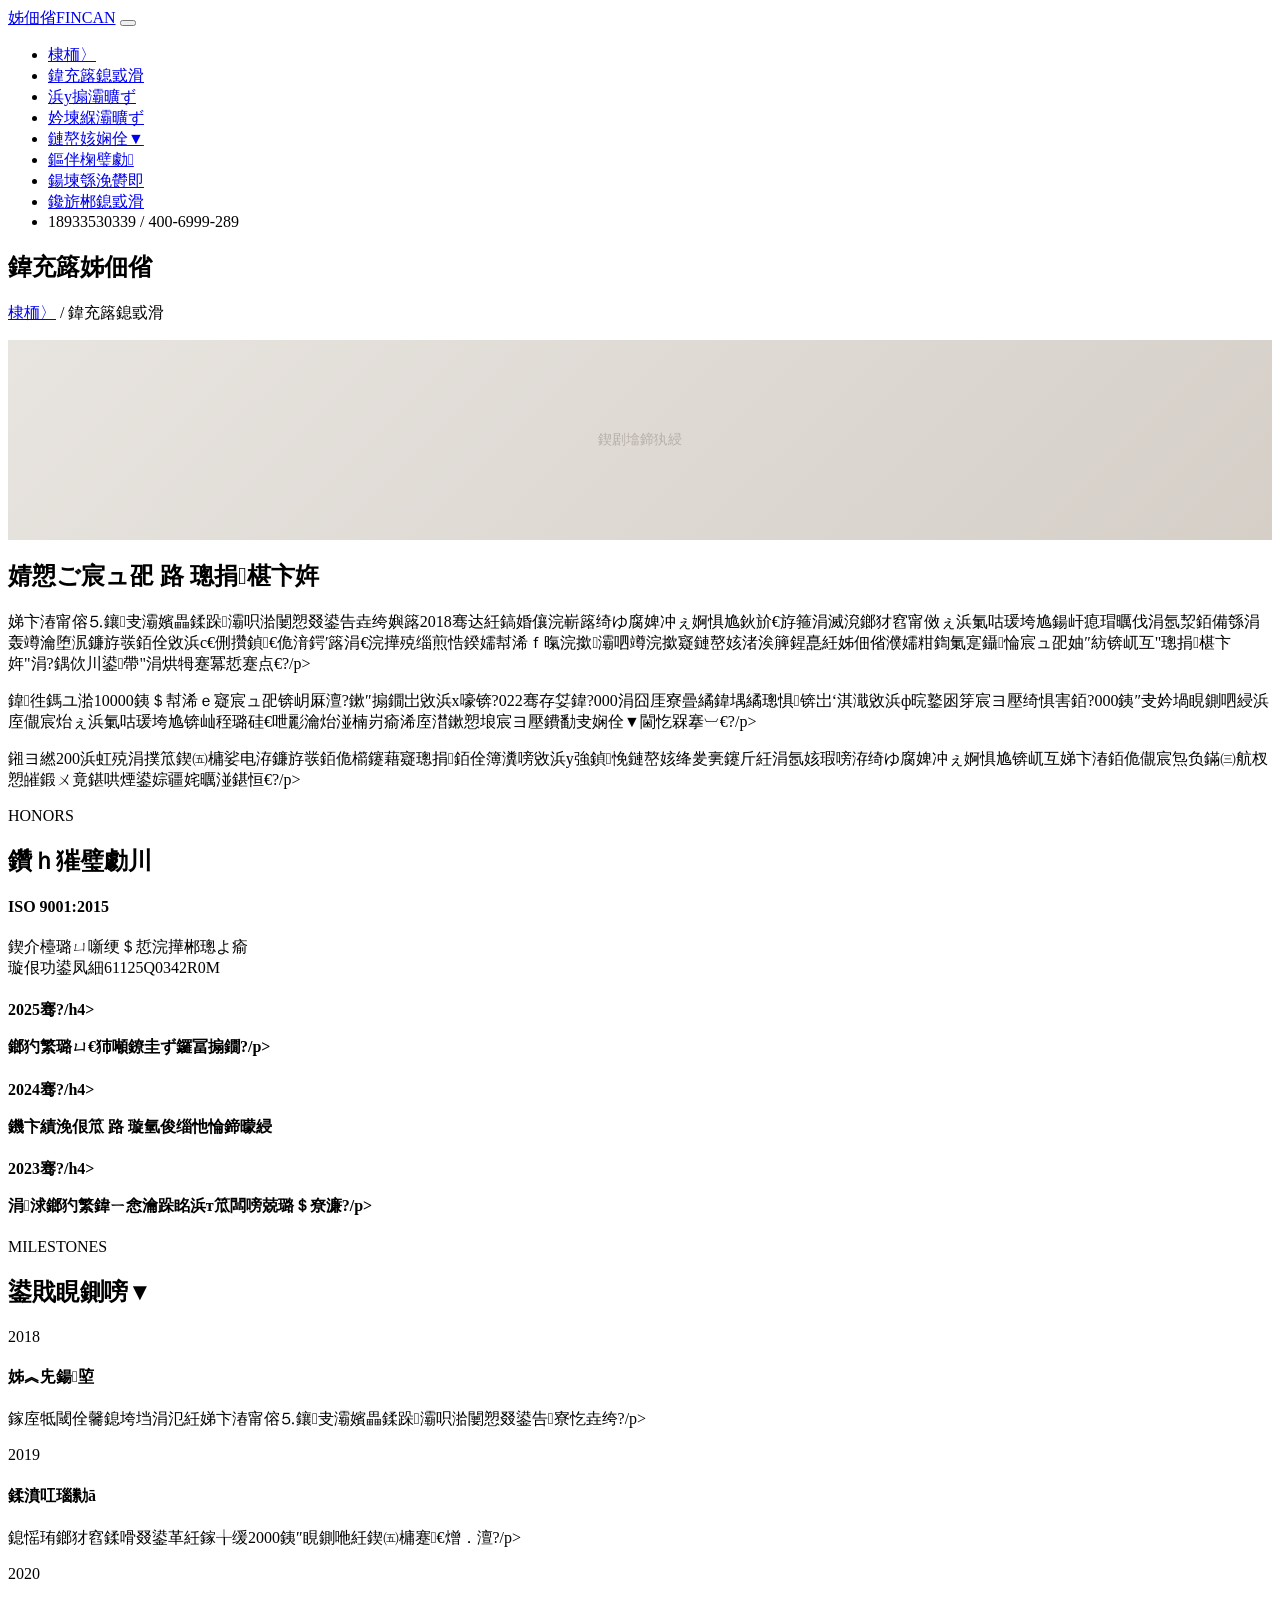
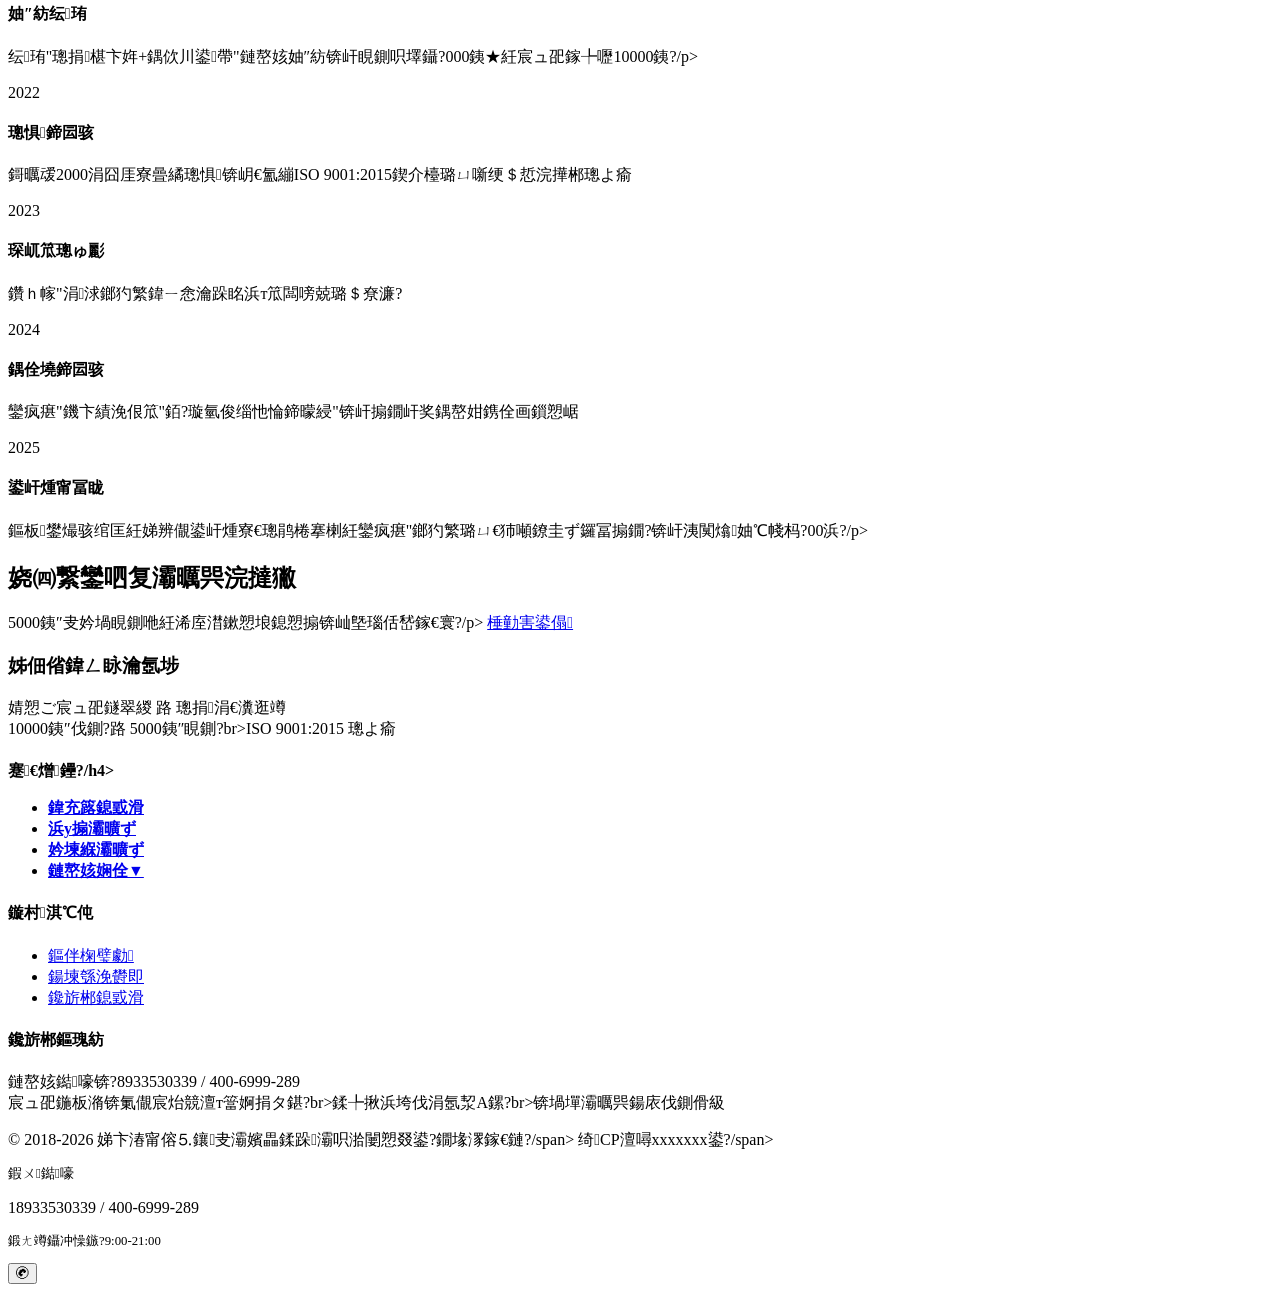
==== about.html @ 9a68ef7d "Add about.html" ====
<!DOCTYPE html>
<html lang="zh-CN">
<head>
<meta charset="UTF-8">
<meta name="viewport" content="width=device-width, initial-scale=1.0">
<meta name="description" content="娣卞湷甯傛⒌鑲叏灞嬪畾鍒跺灞呮湁闄愬叕鍙告垚绔嬩簬2018骞达紝10000銕＄幇浠ｅ寲宸ュ巶锛孖SO 9001璁よ瘉锛?鏉″搧鐗岀敓浜х嚎锛屾帴杩?00浜轰笓涓氬洟闃熴€?>
<title>鍏充簬鎴戜滑 - 姊佃偗鍏ㄥ眿瀹氬埗</title>
<link rel="stylesheet" href="css/style.css">
</head>
<body>

<nav class="nav">
  <div class="container">
    <a href="index.html" class="nav-logo">姊佃偗<span>FINCAN</span></a>
    <button class="nav-toggle" aria-label="鑿滃崟" onclick="document.querySelector('.nav-links').classList.toggle('show')">
      <span></span><span></span><span></span>
    </button>
    <ul class="nav-links">
      <li><a href="index.html">棣栭〉</a></li>
      <li><a href="about.html" class="active">鍏充簬鎴戜滑</a></li>
      <li><a href="products.html">浜у搧灞曠ず</a></li>
      <li><a href="cases.html">妗堜緥灞曠ず</a></li>
      <li><a href="service.html">鏈嶅姟娴佺▼</a></li>
      <li><a href="news.html">鏂伴椈璧勮</a></li>
      <li><a href="partners.html">鍚堜綔浼欎即</a></li>
      <li><a href="contact.html">鑱旂郴鎴戜滑</a></li>
      <li class="nav-phone">18933530339 / 400-6999-289</li>
    </ul>
  </div>
</nav>

<section class="page-hero">
  <div class="container">
    <div class="gold-line"></div>
    <h1>鍏充簬姊佃偗</h1>
    <p class="page-breadcrumb"><a href="index.html">棣栭〉</a> / 鍏充簬鎴戜滑</p>
  </div>
</section>

<section class="section-pad bg-white">
  <div class="container">
    <div class="about-figure">
      <div class="about-img">
        <div style="background:linear-gradient(135deg, #e8e4df 0%, #d5cfc8 100%);width:100%;height:100%;min-height:200px;display:flex;align-items:center;justify-content:center;color:#b8b0a8;font-size:14px;">鍥剧墖鍗犱綅</div>
      </div>
      <div class="about-text">
        <div class="gold-line"></div>
        <h2>婧愬ご宸ュ巶 路 璁捐椹卞姩</h2>
        <p>娣卞湷甯傛⒌鑲叏灞嬪畾鍒跺灞呮湁闄愬叕鍙告垚绔嬩簬2018骞达紝鎬婚儴浣嶄簬绮ゆ腐婢冲ぇ婀惧尯鈥斺€斿箍涓滅渷鎯犲窞甯傚ぇ浜氭咕瑗垮尯鍚屽瘜瑁曞伐涓氬洯銆備綔涓轰竴瀹堕泦鐮斿彂銆佺敓浜с€侀攢鍞€佹湇鍔′簬涓€浣撶殑缁煎悎鍨嬬幇浠ｆ暣浣撳灞呬竴浣撳寲鏈嶅姟渚涘簲鍟嗭紝姊佃偗濮嬬粓鍧氭寔鑷惀宸ュ巶妯″紡锛屼互"璁捐椹卞姩"涓?鍝佽川鍙帶"涓烘牳蹇冪悊蹇点€?/p>
        <p>鍏徃鎷ユ湁10000銕＄幇浠ｅ寲宸ュ巶锛岄厤澶?鏉″搧鐗岀敓浜х嚎锛?022骞存姇鍏?000涓囧厓寮曡繘鍏堣繘璁惧锛岀‘淇濈敓浜ф晥鐜囦笌宸ヨ壓绮惧害銆?000銕″叏妗堝睍鍘呬綅浜庢儬宸炲ぇ浜氭咕瑗垮尯锛屾秷璐硅€呭彲瀹炲湴楠岃瘉浠庢澘鏉愬埌宸ヨ壓鐨勫叏娴佺▼閫忔槑搴︺€?/p>
        <p>鎺ヨ繎200浜虹殑涓撲笟鍥㈤槦娑电洊鐮斿彂銆佹櫤鑳藉寲璁捐銆佺簿瀵嗙敓浜у強鍞悗鏈嶅姟绛夎亴鑳斤紝涓氬姟瑕嗙洊绮ゆ腐婢冲ぇ婀惧尯锛屼互娣卞湷銆佹儬宸炰负鏋㈢航杈愬皠鍛ㄨ竟鍖哄煙鍙婃疆姹曞湴鍖恒€?/p>
      </div>
    </div>
  </div>
</section>

<section class="section-pad bg-dark">
  <div class="container">
    <div class="text-center sec-header">
      <div class="gold-line"></div>
      <div class="sec-label">HONORS</div>
      <h2>鑽ｈ獕璧勮川</h2>
    </div>
    <div class="adv-grid" style="grid-template-columns:repeat(auto-fill,minmax(240px,1fr));">
      <div class="adv-item" style="background:rgba(255,255,255,0.04);">
        <h4 style="color:var(--grain);">ISO 9001:2015</h4>
        <p style="color:var(--stone-400);">鍥介檯璐ㄩ噺绠＄悊浣撶郴璁よ瘉<br>璇佷功鍙凤細61125Q0342R0M</p>
      </div>
      <div class="adv-item" style="background:rgba(255,255,255,0.04);">
        <h4 style="color:var(--grain);">2025骞?/h4>
        <p style="color:var(--stone-400);">鎯犳繁璐ㄩ€犻噸鐐圭ず鑼冨搧鐗?/p>
      </div>
      <div class="adv-item" style="background:rgba(255,255,255,0.04);">
        <h4 style="color:var(--grain);">2024骞?/h4>
        <p style="color:var(--stone-400);">鐖卞績浼佷笟 路 璇氫俊缁忚惀鍗曚綅</p>
      </div>
      <div class="adv-item" style="background:rgba(255,255,255,0.04);">
        <h4 style="color:var(--grain);">2023骞?/h4>
        <p style="color:var(--stone-400);">涓浗鎯犳繁鍏ㄧ悆瀹跺眳浜т笟闆嗙兢璐＄尞濂?/p>
      </div>
    </div>
  </div>
</section>

<section class="section-pad bg-white">
  <div class="container">
    <div class="text-center sec-header">
      <div class="gold-line"></div>
      <div class="sec-label">MILESTONES</div>
      <h2>鍙戝睍鍘嗙▼</h2>
    </div>
    <div class="milestones">
      <div class="milestone">
        <div class="milestone-year">2018</div>
        <h4>姊︽兂鍚埅</h4>
        <p>鎵庢牴閾佺毊鎴垮垱涓氾紝娣卞湷甯傛⒌鑲叏灞嬪畾鍒跺灞呮湁闄愬叕鍙告寮忔垚绔?/p>
      </div>
      <div class="milestone">
        <div class="milestone-year">2019</div>
        <h4>鍒濆叿瑙勬ā</h4>
        <p>鎴愮珛鎯犲窞鍒嗗叕鍙革紝鎵╁缓2000銕″睍鍘咃紝鍥㈤槦蹇€熷．澶?/p>
      </div>
      <div class="milestone">
        <div class="milestone-year">2020</div>
        <h4>妯″紡纭珛</h4>
        <p>纭珛"璁捐椹卞姩+鍝佽川鍙帶"鏈嶅姟妯″紡锛屽睍鍘呮墿鑷?000銕★紝宸ュ巶鎵╄嚦10000銕?/p>
      </div>
      <div class="milestone">
        <div class="milestone-year">2022</div>
        <h4>璁惧鍗囩骇</h4>
        <p>鎶曞叆2000涓囧厓寮曡繘璁惧锛岄€氳繃ISO 9001:2015鍥介檯璐ㄩ噺绠＄悊浣撶郴璁よ瘉</p>
      </div>
      <div class="milestone">
        <div class="milestone-year">2023</div>
        <h4>琛屼笟璁ゅ彲</h4>
        <p>鑽ｈ幏"涓浗鎯犳繁鍏ㄧ悆瀹跺眳浜т笟闆嗙兢璐＄尞濂?</p>
      </div>
      <div class="milestone">
        <div class="milestone-year">2024</div>
        <h4>鍝佺墝鍗囩骇</h4>
        <p>鑾疯瘎"鐖卞績浼佷笟"銆?璇氫俊缁忚惀鍗曚綅"锛屽搧鐗屽奖鍝嶅姏鎸佺画鎻愬崌</p>
      </div>
      <div class="milestone">
        <div class="milestone-year">2025</div>
        <h4>鍙屽煄甯冨眬</h4>
        <p>鏂板鐢熶骇绾匡紝娣辨儬鍙屽煄寮€璁鹃棬搴楋紝鑾疯瘎"鎯犳繁璐ㄩ€犻噸鐐圭ず鑼冨搧鐗?锛屽洟闃熻妯℃帴杩?00浜?/p>
      </div>
    </div>
  </div>
</section>

<section class="section-pad cta-section bg-grain">
  <div class="container">
    <div class="gold-line"></div>
    <h2>娆㈣繋鑾呬复灞曞巺浣撻獙</h2>
    <p>5000銕″叏妗堝睍鍘咃紝浠庢澘鏉愬埌鎴愬搧锛屾墍瑙佸嵆鎵€寰?/p>
    <a href="contact.html" class="btn btn-primary">棰勭害鍙傝</a>
  </div>
</section>

<footer class="footer">
  <div class="container">
    <div class="footer-grid">
      <div class="footer-brand">
        <h3>姊佃偗鍏ㄥ眿瀹氬埗</h3>
        <p>婧愬ご宸ュ巶鐩翠緵 路 璁捐涓€瀵逛竴<br>10000銕″伐鍘?路 5000銕″睍鍘?br>ISO 9001:2015 璁よ瘉</p>
      </div>
      <div>
        <h4>蹇€熷鑸?/h4>
        <ul>
          <li><a href="about.html">鍏充簬鎴戜滑</a></li>
          <li><a href="products.html">浜у搧灞曠ず</a></li>
          <li><a href="cases.html">妗堜緥灞曠ず</a></li>
          <li><a href="service.html">鏈嶅姟娴佺▼</a></li>
        </ul>
      </div>
      <div>
        <h4>鏇村淇℃伅</h4>
        <ul>
          <li><a href="news.html">鏂伴椈璧勮</a></li>
          <li><a href="partners.html">鍚堜綔浼欎即</a></li>
          <li><a href="contact.html">鑱旂郴鎴戜滑</a></li>
        </ul>
      </div>
      <div>
        <h4>鑱旂郴鏂瑰紡</h4>
        <p>鏈嶅姟鐑嚎锛?8933530339 / 400-6999-289<br>宸ュ巶鍦板潃锛氭儬宸炲競澶т簹婀捐タ鍖?br>鍒╄揪浜垮伐涓氬洯A鏍?br>锛堝墠灞曞巺鍚庡伐鍘傦級</p>
      </div>
    </div>
    <div class="footer-bottom">
      <span>&copy; 2018-2026 娣卞湷甯傛⒌鑲叏灞嬪畾鍒跺灞呮湁闄愬叕鍙?鐗堟潈鎵€鏈?/span>
      <span>绮CP澶噚xxxxxxx鍙?/span>
    </div>
  </div>
</footer>

<div class="float-cta">
  <div class="float-panel" id="floatPanel">
    <p style="font-size:0.85rem;color:var(--stone-600);">鍜ㄨ鐑嚎</p>
    <p class="phone">18933530339 / 400-6999-289</p>
    <p style="font-size:0.8rem;color:var(--stone-400);margin-top:4px;">鍛ㄤ竴鑷冲懆鏃?9:00-21:00</p>
  </div>
  <button class="float-btn" onclick="document.getElementById('floatPanel').classList.toggle('show')" aria-label="鍦ㄧ嚎鍜ㄨ">&#9990;</button>
</div>

<script src="js/main.js"></script>
</body>
</html>
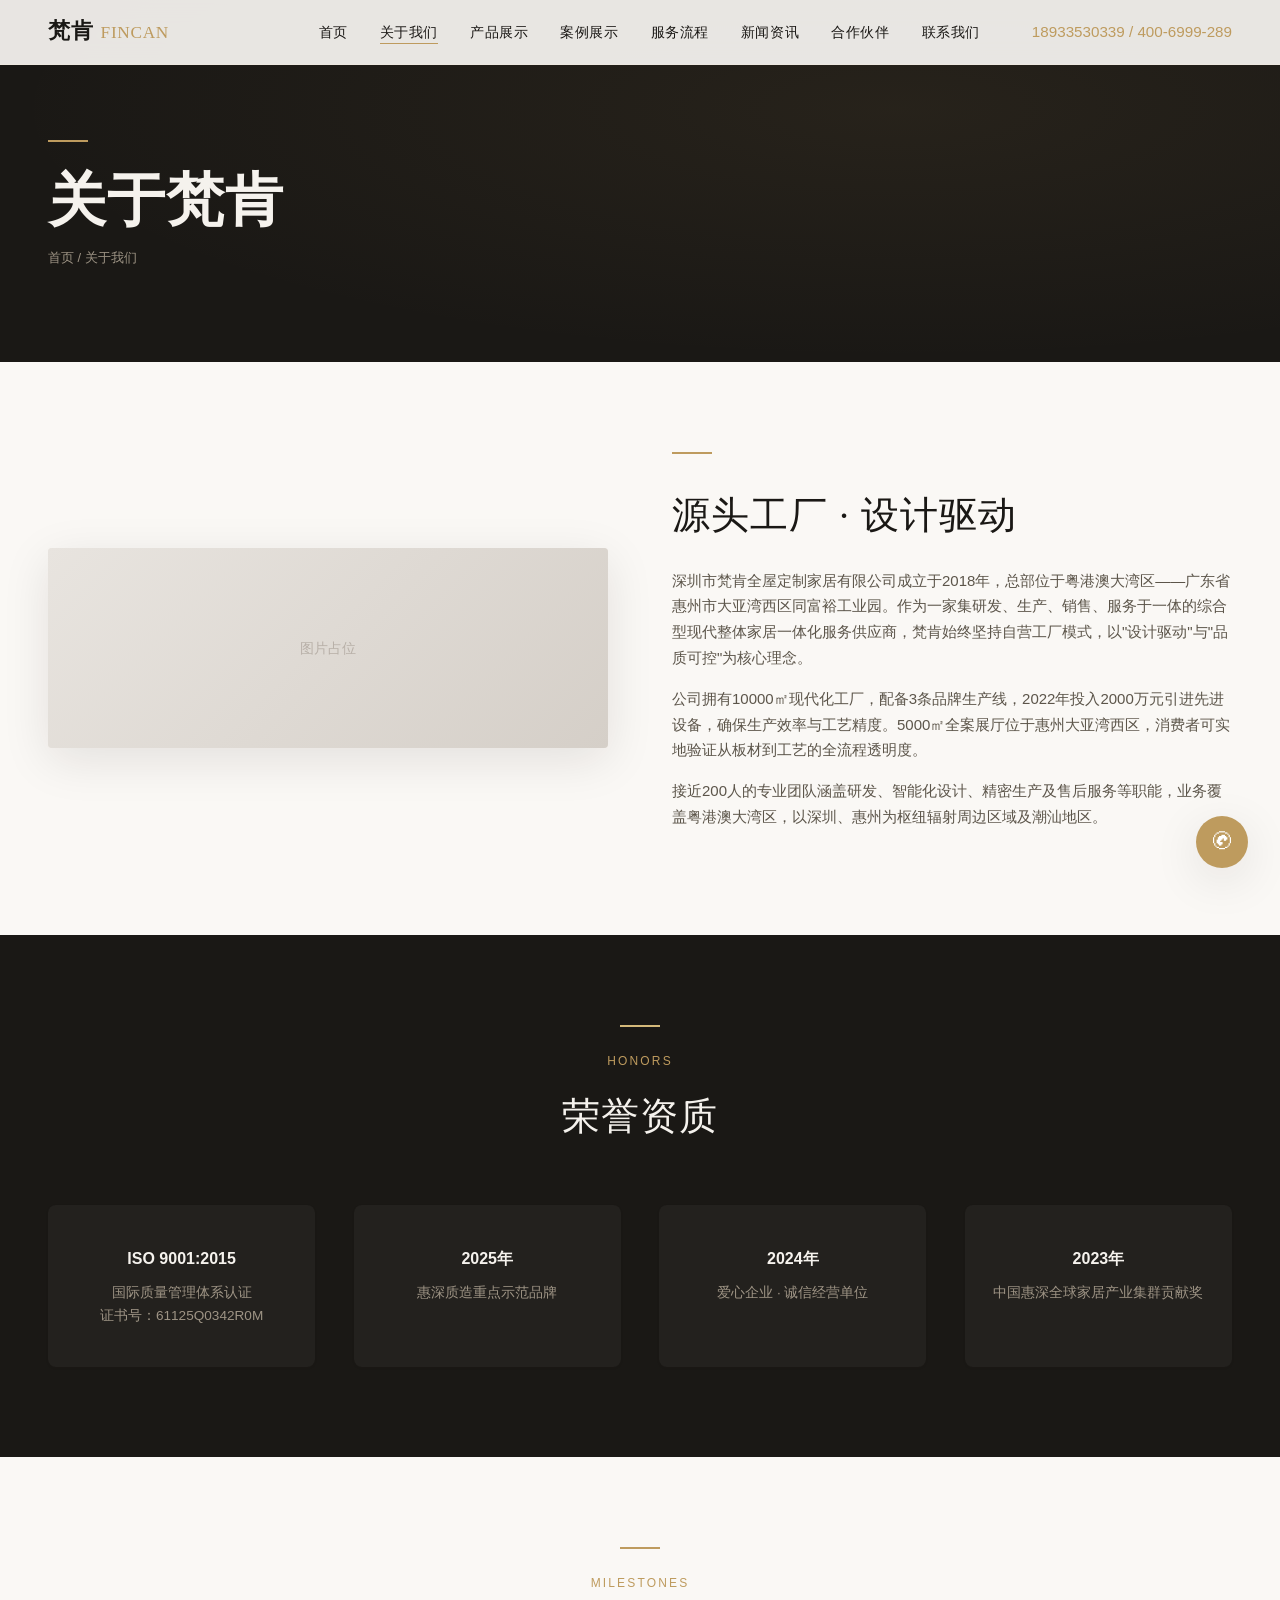
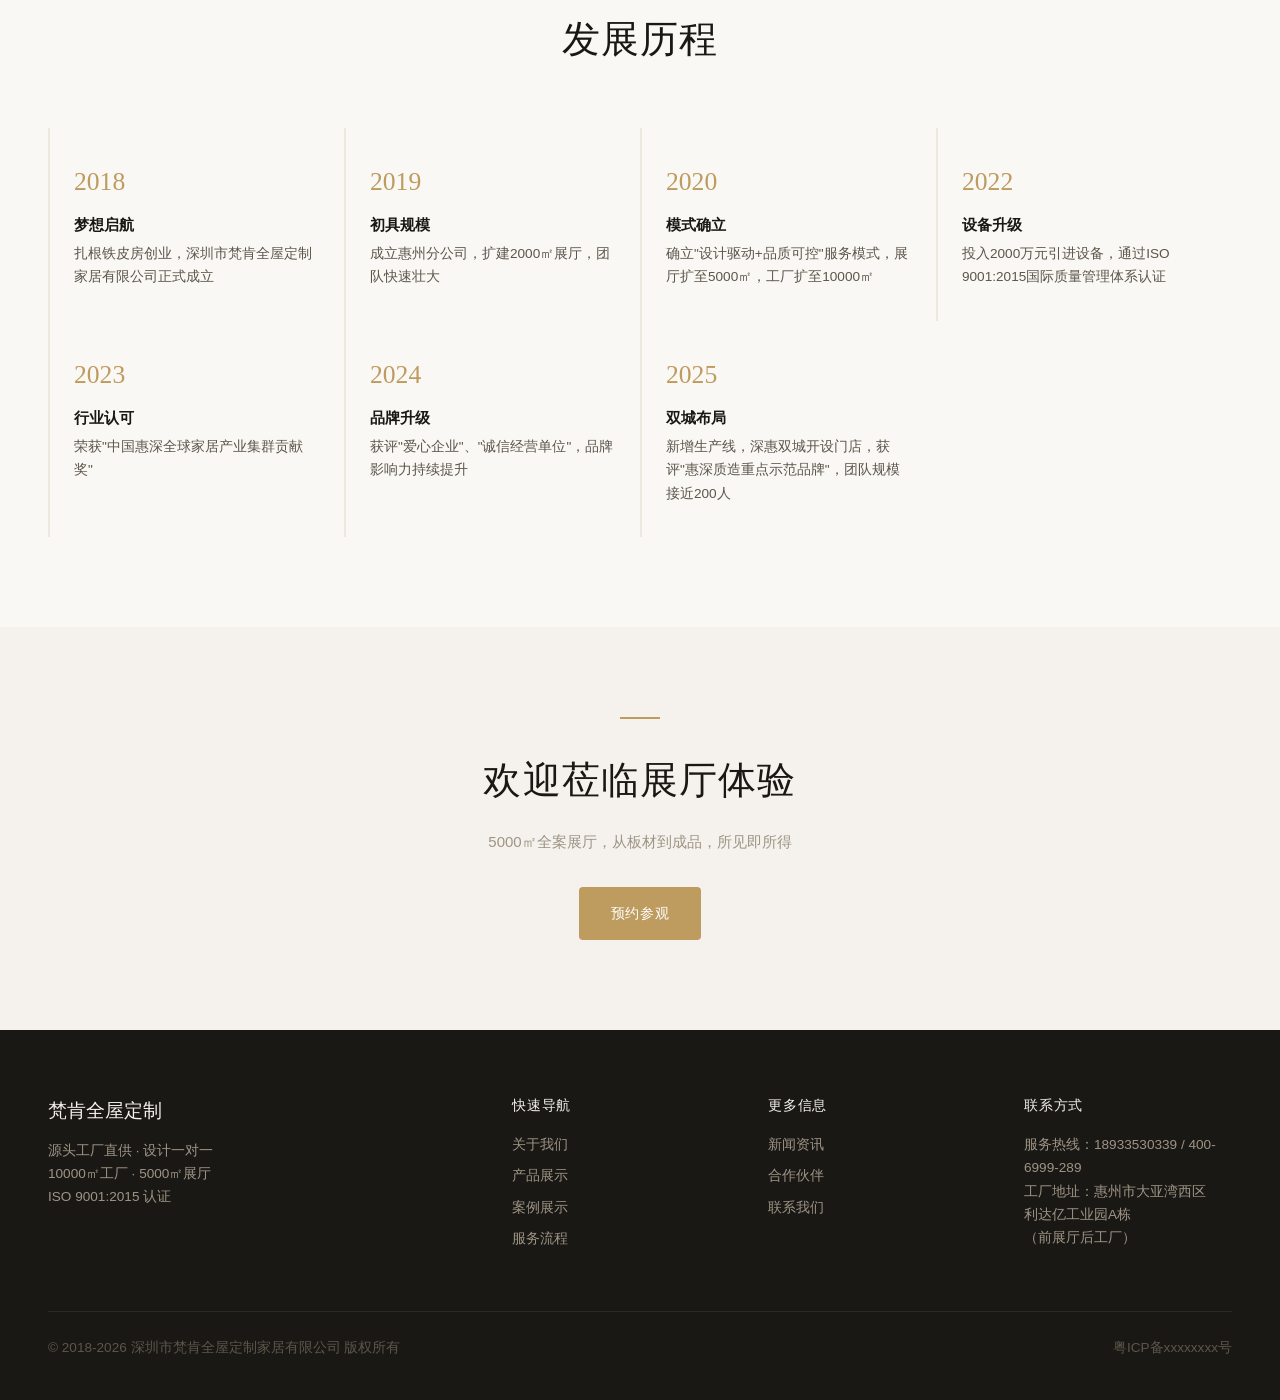
==== commit 6fef51c0: "Fix UTF-8 encoding" ====
--- a/about.html
+++ b/about.html
@@ -3,27 +3,27 @@
 <head>
 <meta charset="UTF-8">
 <meta name="viewport" content="width=device-width, initial-scale=1.0">
-<meta name="description" content="娣卞湷甯傛⒌鑲叏灞嬪畾鍒跺灞呮湁闄愬叕鍙告垚绔嬩簬2018骞达紝10000銕＄幇浠ｅ寲宸ュ巶锛孖SO 9001璁よ瘉锛?鏉″搧鐗岀敓浜х嚎锛屾帴杩?00浜轰笓涓氬洟闃熴€?>
-<title>鍏充簬鎴戜滑 - 姊佃偗鍏ㄥ眿瀹氬埗</title>
+<meta name="description" content="深圳市梵肯全屋定制家居有限公司成立于2018年，10000㎡现代化工厂，ISO 9001认证，3条品牌生产线，接近200人专业团队。">
+<title>关于我们 - 梵肯全屋定制</title>
 <link rel="stylesheet" href="css/style.css">
 </head>
 <body>
 
 <nav class="nav">
   <div class="container">
-    <a href="index.html" class="nav-logo">姊佃偗<span>FINCAN</span></a>
-    <button class="nav-toggle" aria-label="鑿滃崟" onclick="document.querySelector('.nav-links').classList.toggle('show')">
+    <a href="index.html" class="nav-logo">梵肯<span>FINCAN</span></a>
+    <button class="nav-toggle" aria-label="菜单" onclick="document.querySelector('.nav-links').classList.toggle('show')">
       <span></span><span></span><span></span>
     </button>
     <ul class="nav-links">
-      <li><a href="index.html">棣栭〉</a></li>
-      <li><a href="about.html" class="active">鍏充簬鎴戜滑</a></li>
-      <li><a href="products.html">浜у搧灞曠ず</a></li>
-      <li><a href="cases.html">妗堜緥灞曠ず</a></li>
-      <li><a href="service.html">鏈嶅姟娴佺▼</a></li>
-      <li><a href="news.html">鏂伴椈璧勮</a></li>
-      <li><a href="partners.html">鍚堜綔浼欎即</a></li>
-      <li><a href="contact.html">鑱旂郴鎴戜滑</a></li>
+      <li><a href="index.html">首页</a></li>
+      <li><a href="about.html" class="active">关于我们</a></li>
+      <li><a href="products.html">产品展示</a></li>
+      <li><a href="cases.html">案例展示</a></li>
+      <li><a href="service.html">服务流程</a></li>
+      <li><a href="news.html">新闻资讯</a></li>
+      <li><a href="partners.html">合作伙伴</a></li>
+      <li><a href="contact.html">联系我们</a></li>
       <li class="nav-phone">18933530339 / 400-6999-289</li>
     </ul>
   </div>
@@ -32,8 +32,8 @@
 <section class="page-hero">
   <div class="container">
     <div class="gold-line"></div>
-    <h1>鍏充簬姊佃偗</h1>
-    <p class="page-breadcrumb"><a href="index.html">棣栭〉</a> / 鍏充簬鎴戜滑</p>
+    <h1>关于梵肯</h1>
+    <p class="page-breadcrumb"><a href="index.html">首页</a> / 关于我们</p>
   </div>
 </section>
 
@@ -41,14 +41,14 @@
   <div class="container">
     <div class="about-figure">
       <div class="about-img">
-        <div style="background:linear-gradient(135deg, #e8e4df 0%, #d5cfc8 100%);width:100%;height:100%;min-height:200px;display:flex;align-items:center;justify-content:center;color:#b8b0a8;font-size:14px;">鍥剧墖鍗犱綅</div>
+        <div style="background:linear-gradient(135deg, #e8e4df 0%, #d5cfc8 100%);width:100%;height:100%;min-height:200px;display:flex;align-items:center;justify-content:center;color:#b8b0a8;font-size:14px;">图片占位</div>
       </div>
       <div class="about-text">
         <div class="gold-line"></div>
-        <h2>婧愬ご宸ュ巶 路 璁捐椹卞姩</h2>
-        <p>娣卞湷甯傛⒌鑲叏灞嬪畾鍒跺灞呮湁闄愬叕鍙告垚绔嬩簬2018骞达紝鎬婚儴浣嶄簬绮ゆ腐婢冲ぇ婀惧尯鈥斺€斿箍涓滅渷鎯犲窞甯傚ぇ浜氭咕瑗垮尯鍚屽瘜瑁曞伐涓氬洯銆備綔涓轰竴瀹堕泦鐮斿彂銆佺敓浜с€侀攢鍞€佹湇鍔′簬涓€浣撶殑缁煎悎鍨嬬幇浠ｆ暣浣撳灞呬竴浣撳寲鏈嶅姟渚涘簲鍟嗭紝姊佃偗濮嬬粓鍧氭寔鑷惀宸ュ巶妯″紡锛屼互"璁捐椹卞姩"涓?鍝佽川鍙帶"涓烘牳蹇冪悊蹇点€?/p>
-        <p>鍏徃鎷ユ湁10000銕＄幇浠ｅ寲宸ュ巶锛岄厤澶?鏉″搧鐗岀敓浜х嚎锛?022骞存姇鍏?000涓囧厓寮曡繘鍏堣繘璁惧锛岀‘淇濈敓浜ф晥鐜囦笌宸ヨ壓绮惧害銆?000銕″叏妗堝睍鍘呬綅浜庢儬宸炲ぇ浜氭咕瑗垮尯锛屾秷璐硅€呭彲瀹炲湴楠岃瘉浠庢澘鏉愬埌宸ヨ壓鐨勫叏娴佺▼閫忔槑搴︺€?/p>
-        <p>鎺ヨ繎200浜虹殑涓撲笟鍥㈤槦娑电洊鐮斿彂銆佹櫤鑳藉寲璁捐銆佺簿瀵嗙敓浜у強鍞悗鏈嶅姟绛夎亴鑳斤紝涓氬姟瑕嗙洊绮ゆ腐婢冲ぇ婀惧尯锛屼互娣卞湷銆佹儬宸炰负鏋㈢航杈愬皠鍛ㄨ竟鍖哄煙鍙婃疆姹曞湴鍖恒€?/p>
+        <h2>源头工厂 · 设计驱动</h2>
+        <p>深圳市梵肯全屋定制家居有限公司成立于2018年，总部位于粤港澳大湾区——广东省惠州市大亚湾西区同富裕工业园。作为一家集研发、生产、销售、服务于一体的综合型现代整体家居一体化服务供应商，梵肯始终坚持自营工厂模式，以"设计驱动"与"品质可控"为核心理念。</p>
+        <p>公司拥有10000㎡现代化工厂，配备3条品牌生产线，2022年投入2000万元引进先进设备，确保生产效率与工艺精度。5000㎡全案展厅位于惠州大亚湾西区，消费者可实地验证从板材到工艺的全流程透明度。</p>
+        <p>接近200人的专业团队涵盖研发、智能化设计、精密生产及售后服务等职能，业务覆盖粤港澳大湾区，以深圳、惠州为枢纽辐射周边区域及潮汕地区。</p>
       </div>
     </div>
   </div>
@@ -59,24 +59,24 @@
     <div class="text-center sec-header">
       <div class="gold-line"></div>
       <div class="sec-label">HONORS</div>
-      <h2>鑽ｈ獕璧勮川</h2>
+      <h2>荣誉资质</h2>
     </div>
     <div class="adv-grid" style="grid-template-columns:repeat(auto-fill,minmax(240px,1fr));">
       <div class="adv-item" style="background:rgba(255,255,255,0.04);">
         <h4 style="color:var(--grain);">ISO 9001:2015</h4>
-        <p style="color:var(--stone-400);">鍥介檯璐ㄩ噺绠＄悊浣撶郴璁よ瘉<br>璇佷功鍙凤細61125Q0342R0M</p>
+        <p style="color:var(--stone-400);">国际质量管理体系认证<br>证书号：61125Q0342R0M</p>
       </div>
       <div class="adv-item" style="background:rgba(255,255,255,0.04);">
-        <h4 style="color:var(--grain);">2025骞?/h4>
-        <p style="color:var(--stone-400);">鎯犳繁璐ㄩ€犻噸鐐圭ず鑼冨搧鐗?/p>
+        <h4 style="color:var(--grain);">2025年</h4>
+        <p style="color:var(--stone-400);">惠深质造重点示范品牌</p>
       </div>
       <div class="adv-item" style="background:rgba(255,255,255,0.04);">
-        <h4 style="color:var(--grain);">2024骞?/h4>
-        <p style="color:var(--stone-400);">鐖卞績浼佷笟 路 璇氫俊缁忚惀鍗曚綅</p>
+        <h4 style="color:var(--grain);">2024年</h4>
+        <p style="color:var(--stone-400);">爱心企业 · 诚信经营单位</p>
       </div>
       <div class="adv-item" style="background:rgba(255,255,255,0.04);">
-        <h4 style="color:var(--grain);">2023骞?/h4>
-        <p style="color:var(--stone-400);">涓浗鎯犳繁鍏ㄧ悆瀹跺眳浜т笟闆嗙兢璐＄尞濂?/p>
+        <h4 style="color:var(--grain);">2023年</h4>
+        <p style="color:var(--stone-400);">中国惠深全球家居产业集群贡献奖</p>
       </div>
     </div>
   </div>
@@ -87,43 +87,43 @@
     <div class="text-center sec-header">
       <div class="gold-line"></div>
       <div class="sec-label">MILESTONES</div>
-      <h2>鍙戝睍鍘嗙▼</h2>
+      <h2>发展历程</h2>
     </div>
     <div class="milestones">
       <div class="milestone">
         <div class="milestone-year">2018</div>
-        <h4>姊︽兂鍚埅</h4>
-        <p>鎵庢牴閾佺毊鎴垮垱涓氾紝娣卞湷甯傛⒌鑲叏灞嬪畾鍒跺灞呮湁闄愬叕鍙告寮忔垚绔?/p>
+        <h4>梦想启航</h4>
+        <p>扎根铁皮房创业，深圳市梵肯全屋定制家居有限公司正式成立</p>
       </div>
       <div class="milestone">
         <div class="milestone-year">2019</div>
-        <h4>鍒濆叿瑙勬ā</h4>
-        <p>鎴愮珛鎯犲窞鍒嗗叕鍙革紝鎵╁缓2000銕″睍鍘咃紝鍥㈤槦蹇€熷．澶?/p>
+        <h4>初具规模</h4>
+        <p>成立惠州分公司，扩建2000㎡展厅，团队快速壮大</p>
       </div>
       <div class="milestone">
         <div class="milestone-year">2020</div>
-        <h4>妯″紡纭珛</h4>
-        <p>纭珛"璁捐椹卞姩+鍝佽川鍙帶"鏈嶅姟妯″紡锛屽睍鍘呮墿鑷?000銕★紝宸ュ巶鎵╄嚦10000銕?/p>
+        <h4>模式确立</h4>
+        <p>确立"设计驱动+品质可控"服务模式，展厅扩至5000㎡，工厂扩至10000㎡</p>
       </div>
       <div class="milestone">
         <div class="milestone-year">2022</div>
-        <h4>璁惧鍗囩骇</h4>
-        <p>鎶曞叆2000涓囧厓寮曡繘璁惧锛岄€氳繃ISO 9001:2015鍥介檯璐ㄩ噺绠＄悊浣撶郴璁よ瘉</p>
+        <h4>设备升级</h4>
+        <p>投入2000万元引进设备，通过ISO 9001:2015国际质量管理体系认证</p>
       </div>
       <div class="milestone">
         <div class="milestone-year">2023</div>
-        <h4>琛屼笟璁ゅ彲</h4>
-        <p>鑽ｈ幏"涓浗鎯犳繁鍏ㄧ悆瀹跺眳浜т笟闆嗙兢璐＄尞濂?</p>
+        <h4>行业认可</h4>
+        <p>荣获"中国惠深全球家居产业集群贡献奖"</p>
       </div>
       <div class="milestone">
         <div class="milestone-year">2024</div>
-        <h4>鍝佺墝鍗囩骇</h4>
-        <p>鑾疯瘎"鐖卞績浼佷笟"銆?璇氫俊缁忚惀鍗曚綅"锛屽搧鐗屽奖鍝嶅姏鎸佺画鎻愬崌</p>
+        <h4>品牌升级</h4>
+        <p>获评"爱心企业"、"诚信经营单位"，品牌影响力持续提升</p>
       </div>
       <div class="milestone">
         <div class="milestone-year">2025</div>
-        <h4>鍙屽煄甯冨眬</h4>
-        <p>鏂板鐢熶骇绾匡紝娣辨儬鍙屽煄寮€璁鹃棬搴楋紝鑾疯瘎"鎯犳繁璐ㄩ€犻噸鐐圭ず鑼冨搧鐗?锛屽洟闃熻妯℃帴杩?00浜?/p>
+        <h4>双城布局</h4>
+        <p>新增生产线，深惠双城开设门店，获评"惠深质造重点示范品牌"，团队规模接近200人</p>
       </div>
     </div>
   </div>
@@ -132,9 +132,9 @@
 <section class="section-pad cta-section bg-grain">
   <div class="container">
     <div class="gold-line"></div>
-    <h2>娆㈣繋鑾呬复灞曞巺浣撻獙</h2>
-    <p>5000銕″叏妗堝睍鍘咃紝浠庢澘鏉愬埌鎴愬搧锛屾墍瑙佸嵆鎵€寰?/p>
-    <a href="contact.html" class="btn btn-primary">棰勭害鍙傝</a>
+    <h2>欢迎莅临展厅体验</h2>
+    <p>5000㎡全案展厅，从板材到成品，所见即所得</p>
+    <a href="contact.html" class="btn btn-primary">预约参观</a>
   </div>
 </section>
 
@@ -142,45 +142,45 @@
   <div class="container">
     <div class="footer-grid">
       <div class="footer-brand">
-        <h3>姊佃偗鍏ㄥ眿瀹氬埗</h3>
-        <p>婧愬ご宸ュ巶鐩翠緵 路 璁捐涓€瀵逛竴<br>10000銕″伐鍘?路 5000銕″睍鍘?br>ISO 9001:2015 璁よ瘉</p>
+        <h3>梵肯全屋定制</h3>
+        <p>源头工厂直供 · 设计一对一<br>10000㎡工厂 · 5000㎡展厅<br>ISO 9001:2015 认证</p>
       </div>
       <div>
-        <h4>蹇€熷鑸?/h4>
+        <h4>快速导航</h4>
         <ul>
-          <li><a href="about.html">鍏充簬鎴戜滑</a></li>
-          <li><a href="products.html">浜у搧灞曠ず</a></li>
-          <li><a href="cases.html">妗堜緥灞曠ず</a></li>
-          <li><a href="service.html">鏈嶅姟娴佺▼</a></li>
+          <li><a href="about.html">关于我们</a></li>
+          <li><a href="products.html">产品展示</a></li>
+          <li><a href="cases.html">案例展示</a></li>
+          <li><a href="service.html">服务流程</a></li>
         </ul>
       </div>
       <div>
-        <h4>鏇村淇℃伅</h4>
+        <h4>更多信息</h4>
         <ul>
-          <li><a href="news.html">鏂伴椈璧勮</a></li>
-          <li><a href="partners.html">鍚堜綔浼欎即</a></li>
-          <li><a href="contact.html">鑱旂郴鎴戜滑</a></li>
+          <li><a href="news.html">新闻资讯</a></li>
+          <li><a href="partners.html">合作伙伴</a></li>
+          <li><a href="contact.html">联系我们</a></li>
         </ul>
       </div>
       <div>
-        <h4>鑱旂郴鏂瑰紡</h4>
-        <p>鏈嶅姟鐑嚎锛?8933530339 / 400-6999-289<br>宸ュ巶鍦板潃锛氭儬宸炲競澶т簹婀捐タ鍖?br>鍒╄揪浜垮伐涓氬洯A鏍?br>锛堝墠灞曞巺鍚庡伐鍘傦級</p>
+        <h4>联系方式</h4>
+        <p>服务热线：18933530339 / 400-6999-289<br>工厂地址：惠州市大亚湾西区<br>利达亿工业园A栋<br>（前展厅后工厂）</p>
       </div>
     </div>
     <div class="footer-bottom">
-      <span>&copy; 2018-2026 娣卞湷甯傛⒌鑲叏灞嬪畾鍒跺灞呮湁闄愬叕鍙?鐗堟潈鎵€鏈?/span>
-      <span>绮CP澶噚xxxxxxx鍙?/span>
+      <span>&copy; 2018-2026 深圳市梵肯全屋定制家居有限公司 版权所有</span>
+      <span>粤ICP备xxxxxxxx号</span>
     </div>
   </div>
 </footer>
 
 <div class="float-cta">
   <div class="float-panel" id="floatPanel">
-    <p style="font-size:0.85rem;color:var(--stone-600);">鍜ㄨ鐑嚎</p>
+    <p style="font-size:0.85rem;color:var(--stone-600);">咨询热线</p>
     <p class="phone">18933530339 / 400-6999-289</p>
-    <p style="font-size:0.8rem;color:var(--stone-400);margin-top:4px;">鍛ㄤ竴鑷冲懆鏃?9:00-21:00</p>
+    <p style="font-size:0.8rem;color:var(--stone-400);margin-top:4px;">周一至周日 9:00-21:00</p>
   </div>
-  <button class="float-btn" onclick="document.getElementById('floatPanel').classList.toggle('show')" aria-label="鍦ㄧ嚎鍜ㄨ">&#9990;</button>
+  <button class="float-btn" onclick="document.getElementById('floatPanel').classList.toggle('show')" aria-label="在线咨询">&#9990;</button>
 </div>
 
 <script src="js/main.js"></script>
--- a/css/style.css
+++ b/css/style.css
@@ -0,0 +1,287 @@
+/* ================================================
+   姊佃偗鍏ㄥ眿瀹氬埗 - 涓绘牱寮忚〃
+   璁捐鏂瑰悜锛氱幇浠ｇ畝绾?脳 涓滄柟鍏嬪埗 脳 寰噾鐐圭紑
+   鐢ㄨ壊閫昏緫锛氭殩鐏板熀搴?+ 鏈ㄨ壊杩囨浮 + 閲戠嚎鐐圭潧
+   ================================================ */
+
+/* --- Reset & Base --- */
+*, *::before, *::after { box-sizing: border-box; margin: 0; padding: 0; }
+
+:root {
+  --grain: #f5f2ed;
+  --warm-white: #faf8f5;
+  --stone-50: #f7f5f1;
+  --stone-100: #ede8e0;
+  --stone-200: #d9d1c5;
+  --stone-400: #9e9485;
+  --stone-600: #5c554a;
+  --stone-800: #2d2a25;
+  --stone-900: #1a1815;
+  --ink: #1a1815;
+  --ink-soft: #3d3830;
+  --gold: #be9b5e;
+  --gold-light: #d4b97a;
+  --gold-dim: #a6854a;
+  --wood: #b8956a;
+  --wood-light: #dcc4a0;
+  --radius-sm: 2px;
+  --radius: 4px;
+  --radius-lg: 8px;
+  --shadow-sm: 0 1px 3px rgba(26,24,21,0.06);
+  --shadow: 0 4px 20px rgba(26,24,21,0.08);
+  --shadow-lg: 0 12px 48px rgba(26,24,21,0.10);
+  --transition: 0.28s cubic-bezier(0.4,0,0.2,1);
+}
+
+html { scroll-behavior: smooth; -webkit-font-smoothing: antialiased; }
+body {
+  font-family: -apple-system, BlinkMacSystemFont, 'Segoe UI', 'PingFang SC', 'Microsoft YaHei', sans-serif;
+  font-size: 15px; line-height: 1.72; color: var(--ink-soft); background: var(--warm-white);
+}
+
+/* --- Typography --- */
+h1,h2,h3,h4 { font-family: 'Noto Serif SC', 'STSong', 'SimSun', 'Songti SC', Georgia, serif; color: var(--ink); }
+h1 { font-size: clamp(2.4rem, 4.5vw, 3.6rem); font-weight: 600; line-height: 1.2; letter-spacing: 0.02em; }
+h2 { font-size: clamp(1.8rem, 3vw, 2.4rem); font-weight: 500; letter-spacing: 0.03em; }
+h3 { font-size: 1.25rem; font-weight: 500; }
+p { margin-bottom: 1em; }
+a { color: var(--ink); text-decoration: none; transition: color var(--transition); }
+a:hover { color: var(--gold); }
+img { max-width: 100%; height: auto; display: block; }
+
+/* --- Utility --- */
+.container { max-width: 1280px; margin: 0 auto; padding: 0 clamp(20px, 4vw, 48px); }
+.section-pad { padding: clamp(60px, 10vh, 120px) 0; }
+.gold-line { display: inline-block; width: 40px; height: 2px; background: var(--gold); margin-bottom: 20px; }
+.text-center { text-align: center; }
+.sr-only { position: absolute; width: 1px; height: 1px; overflow: hidden; clip: rect(0,0,0,0); }
+
+/* --- Navigation --- */
+.nav { position: fixed; top: 0; left: 0; right: 0; z-index: 100; background: rgba(250,248,245,0.92); backdrop-filter: blur(12px); border-bottom: 1px solid var(--stone-100); transition: transform var(--transition); }
+.nav .container { display: flex; align-items: center; justify-content: space-between; height: 64px; }
+.nav-logo { font-family: 'Noto Serif SC', Georgia, serif; font-size: 1.35rem; font-weight: 600; letter-spacing: 0.06em; color: var(--ink); white-space: nowrap; }
+.nav-logo span { color: var(--gold); font-weight: 400; font-size: 0.8em; letter-spacing: 0.04em; margin-left: 6px; }
+.nav-links { display: flex; gap: clamp(12px, 2.5vw, 32px); list-style: none; align-items: center; }
+.nav-links a { font-size: 0.9rem; letter-spacing: 0.04em; position: relative; padding: 4px 0; }
+.nav-links a::after { content: ''; position: absolute; left: 0; bottom: 0; width: 0; height: 1px; background: var(--gold); transition: width var(--transition); }
+.nav-links a:hover::after, .nav-links a.active::after { width: 100%; }
+.nav-phone { font-size: 0.95rem; font-weight: 500; color: var(--gold); margin-left: 20px; white-space: nowrap; }
+.nav-toggle { display: none; background: none; border: none; cursor: pointer; padding: 8px; flex-direction: column; gap: 5px; }
+.nav-toggle span { display: block; width: 22px; height: 1.5px; background: var(--ink); transition: var(--transition); }
+
+/* --- Hero --- */
+.hero { position: relative; min-height: 100vh; display: flex; align-items: center; background: var(--stone-900); color: var(--grain); overflow: hidden; }
+.hero-bg { position: absolute; inset: 0; background: linear-gradient(135deg, #1a1815 0%, #2d2a25 40%, #3d3830 100%); }
+.hero-bg::after { content: ''; position: absolute; inset: 0; background: radial-gradient(ellipse at 20% 80%, rgba(190,155,94,0.15), transparent 60%), radial-gradient(ellipse at 80% 20%, rgba(184,149,106,0.1), transparent 60%); }
+.hero .container { position: relative; z-index: 1; }
+.hero-tag { display: inline-block; font-size: 0.8rem; letter-spacing: 0.15em; text-transform: uppercase; color: var(--gold); margin-bottom: 28px; }
+.hero h1 { color: var(--grain); max-width: 720px; margin-bottom: 24px; }
+.hero-desc { font-size: 1.1rem; color: var(--stone-400); max-width: 520px; margin-bottom: 40px; }
+.hero-cta { display: flex; gap: 16px; flex-wrap: wrap; }
+
+/* --- Buttons --- */
+.btn { display: inline-flex; align-items: center; gap: 8px; padding: 14px 32px; font-size: 0.9rem; font-weight: 500; letter-spacing: 0.04em; border: none; cursor: pointer; transition: all var(--transition); text-decoration: none; }
+.btn-primary { background: var(--gold); color: #fff; border-radius: var(--radius); }
+.btn-primary:hover { background: var(--gold-light); color: #fff; transform: translateY(-1px); box-shadow: 0 8px 24px rgba(190,155,94,0.3); }
+.btn-outline { background: transparent; border: 1.5px solid var(--stone-600); color: var(--grain); border-radius: var(--radius); }
+.btn-outline:hover { border-color: var(--gold); color: var(--gold); }
+.btn-text { background: none; color: var(--gold); padding: 8px 0; border-bottom: 1px solid var(--gold); border-radius: 0; }
+.btn-text:hover { color: var(--gold-light); }
+
+/* --- Section Header --- */
+.sec-header { margin-bottom: 56px; }
+.sec-header .gold-line { margin-bottom: 16px; }
+.sec-label { font-size: 0.75rem; letter-spacing: 0.18em; text-transform: uppercase; color: var(--gold); margin-bottom: 12px; }
+.sec-sub { font-size: 1rem; color: var(--stone-600); max-width: 560px; margin-top: 12px; }
+.sec-header.text-center .sec-sub { margin-left: auto; margin-right: auto; }
+
+/* --- Section Backgrounds --- */
+.bg-grain { background: var(--grain); }
+.bg-white { background: var(--warm-white); }
+.bg-dark { background: var(--stone-900); color: var(--stone-200); }
+.bg-dark h2, .bg-dark h3, .bg-dark h4 { color: var(--grain); }
+.bg-dark .sec-sub { color: var(--stone-400); }
+.bg-dark .gold-line { background: var(--gold-light); }
+
+/* --- Advantages Grid --- */
+.adv-grid { display: grid; grid-template-columns: repeat(4, 1fr); gap: clamp(24px, 3vw, 40px); }
+.adv-item { text-align: center; padding: 40px 24px; background: var(--warm-white); border-radius: var(--radius-lg); box-shadow: var(--shadow-sm); transition: transform var(--transition), box-shadow var(--transition); }
+.adv-item:hover { transform: translateY(-4px); box-shadow: var(--shadow); }
+.adv-icon { font-size: 2.4rem; margin-bottom: 16px; }
+.adv-item h4 { font-family: -apple-system, BlinkMacSystemFont, 'PingFang SC', sans-serif; font-size: 1rem; font-weight: 600; margin-bottom: 8px; color: var(--ink); }
+.adv-item p { font-size: 0.85rem; color: var(--stone-600); margin-bottom: 0; }
+
+/* --- Style Cards --- */
+.style-grid { display: grid; grid-template-columns: repeat(auto-fill, minmax(220px, 1fr)); gap: 20px; }
+.style-card { position: relative; overflow: hidden; border-radius: var(--radius); aspect-ratio: 3/4; box-shadow: var(--shadow-sm); cursor: pointer; transition: transform var(--transition), box-shadow var(--transition); }
+.style-card:hover { transform: translateY(-4px); box-shadow: var(--shadow-lg); }
+.style-card-img { width: 100%; height: 100%; object-fit: cover; transition: transform 0.6s ease; }
+.style-card:hover .style-card-img { transform: scale(1.05); }
+.style-card-overlay { position: absolute; bottom: 0; left: 0; right: 0; padding: 28px 20px; background: linear-gradient(transparent, rgba(26,24,21,0.85)); color: var(--grain); }
+.style-card-overlay h3 { color: var(--grain); font-size: 1.1rem; margin-bottom: 4px; }
+.style-card-overlay span { font-size: 0.78rem; color: var(--gold-light); }
+
+/* --- Case Grid --- */
+.case-grid { display: grid; grid-template-columns: repeat(3, 1fr); gap: 24px; }
+.case-card { position: relative; border-radius: var(--radius); overflow: hidden; box-shadow: var(--shadow-sm); transition: transform var(--transition), box-shadow var(--transition); }
+.case-card:hover { transform: translateY(-4px); box-shadow: var(--shadow-lg); }
+.case-img-wrap { position: relative; aspect-ratio: 4/3; overflow: hidden; background: var(--stone-100); }
+.case-img-wrap img { width: 100%; height: 100%; object-fit: cover; transition: transform 0.6s ease; }
+.case-card:hover .case-img-wrap img { transform: scale(1.05); }
+.case-info { padding: 20px; background: var(--warm-white); }
+.case-info h4 { font-size: 1rem; margin-bottom: 6px; }
+.case-meta { font-size: 0.8rem; color: var(--stone-400); display: flex; gap: 16px; }
+
+/* --- Filter Tags --- */
+.filter-bar { display: flex; gap: 10px; flex-wrap: wrap; margin-bottom: 36px; justify-content: center; }
+.filter-tag { padding: 8px 20px; font-size: 0.85rem; color: var(--stone-600); background: var(--stone-50); border: none; border-radius: 20px; cursor: pointer; transition: all var(--transition); }
+.filter-tag:hover, .filter-tag.active { background: var(--gold); color: #fff; }
+
+/* --- Numbers --- */
+.num-grid { display: grid; grid-template-columns: repeat(4, 1fr); gap: 32px; }
+.num-item { text-align: center; padding: 32px 16px; }
+.num-val { font-family: 'Noto Serif SC', Georgia, serif; font-size: clamp(2rem, 3.5vw, 2.8rem); font-weight: 600; color: var(--gold); margin-bottom: 8px; }
+.num-label { font-size: 0.85rem; color: var(--stone-400); }
+
+/* --- Timeline --- */
+.timeline { position: relative; max-width: 860px; margin: 0 auto; }
+.timeline::before { content: ''; position: absolute; left: 24px; top: 0; bottom: 0; width: 1px; background: var(--stone-200); }
+.tl-item { position: relative; padding-left: 64px; padding-bottom: 48px; }
+.tl-item:last-child { padding-bottom: 0; }
+.tl-dot { position: absolute; left: 18px; top: 4px; width: 13px; height: 13px; border-radius: 50%; background: var(--gold); border: 2px solid var(--warm-white); z-index: 1; }
+.tl-num { font-family: 'Noto Serif SC', Georgia, serif; font-size: 0.75rem; color: var(--gold); letter-spacing: 0.1em; margin-bottom: 6px; }
+.tl-item h3 { font-size: 1.1rem; margin-bottom: 6px; }
+.tl-item p { font-size: 0.9rem; color: var(--stone-600); margin-bottom: 0; }
+
+/* --- Page Hero (inner pages) --- */
+.page-hero { padding: 140px 0 80px; background: var(--stone-900); color: var(--grain); position: relative; overflow: hidden; }
+.page-hero::after { content: ''; position: absolute; inset: 0; background: radial-gradient(ellipse at 70% 30%, rgba(190,155,94,0.08), transparent 70%); }
+.page-hero .container { position: relative; z-index: 1; }
+.page-hero .gold-line { margin-bottom: 16px; }
+.page-hero h1 { color: var(--grain); margin-bottom: 12px; }
+.page-breadcrumb { font-size: 0.8rem; color: var(--stone-400); }
+.page-breadcrumb a { color: var(--stone-400); }
+.page-breadcrumb a:hover { color: var(--gold); }
+
+/* --- About Page --- */
+.about-figure { display: grid; grid-template-columns: 1fr 1fr; gap: 64px; align-items: center; }
+.about-img { border-radius: var(--radius); overflow: hidden; box-shadow: var(--shadow-lg); background: var(--stone-100); }
+.about-img img { width: 100%; height: auto; }
+.about-text h2 { margin-bottom: 20px; }
+.about-text p { color: var(--stone-600); }
+
+/* --- Milestones --- */
+.milestones { display: grid; grid-template-columns: repeat(auto-fill, minmax(240px, 1fr)); gap: 0; }
+.milestone { padding: 32px 24px; border-left: 2px solid var(--stone-100); transition: border-color var(--transition); }
+.milestone:hover { border-left-color: var(--gold); }
+.milestone-year { font-family: 'Noto Serif SC', Georgia, serif; font-size: 1.6rem; color: var(--gold); margin-bottom: 8px; }
+.milestone h4 { font-size: 0.95rem; margin-bottom: 4px; }
+.milestone p { font-size: 0.85rem; color: var(--stone-600); margin-bottom: 0; }
+
+/* --- Product Page --- */
+.prod-intro { display: grid; grid-template-columns: 1fr 1fr; gap: 64px; align-items: start; }
+.prod-categories { display: grid; grid-template-columns: repeat(auto-fill, minmax(160px, 1fr)); gap: 12px; }
+.prod-cat { padding: 40px 20px; text-align: center; background: var(--warm-white); border-radius: var(--radius); box-shadow: var(--shadow-sm); transition: all var(--transition); }
+.prod-cat:hover { box-shadow: var(--shadow); transform: translateY(-2px); }
+.prod-cat h4 { font-size: 0.95rem; margin-bottom: 4px; }
+.prod-cat span { font-size: 0.78rem; color: var(--stone-400); }
+
+/* --- Supplier Table --- */
+.supplier-table { width: 100%; border-collapse: collapse; }
+.supplier-table th, .supplier-table td { padding: 14px 16px; text-align: left; border-bottom: 1px solid var(--stone-100); }
+.supplier-table th { font-size: 0.8rem; letter-spacing: 0.08em; color: var(--stone-400); font-weight: 500; text-transform: uppercase; }
+.supplier-table td { font-size: 0.9rem; }
+.supplier-badge { display: inline-block; padding: 3px 10px; font-size: 0.75rem; background: #e8f5e9; color: #2e7d32; border-radius: 12px; }
+
+/* --- News Page --- */
+.news-list { max-width: 860px; }
+.news-item { padding: 28px 0; border-bottom: 1px solid var(--stone-100); transition: var(--transition); }
+.news-item:hover { padding-left: 16px; }
+.news-item time { font-size: 0.78rem; color: var(--stone-400); }
+.news-item h3 { font-size: 1.1rem; margin: 6px 0; }
+.news-item p { font-size: 0.9rem; color: var(--stone-600); margin-bottom: 0; }
+
+/* --- Partners Page --- */
+.partner-grid { display: grid; grid-template-columns: repeat(auto-fill, minmax(180px, 1fr)); gap: 24px; }
+.partner-logo { padding: 32px 20px; background: var(--warm-white); border-radius: var(--radius); text-align: center; box-shadow: var(--shadow-sm); transition: var(--transition); }
+.partner-logo:hover { box-shadow: var(--shadow); }
+.partner-logo h4 { font-size: 0.95rem; margin-bottom: 4px; }
+.partner-logo span { font-size: 0.78rem; color: var(--stone-400); }
+
+/* --- Contact Page --- */
+.contact-layout { display: grid; grid-template-columns: 1fr 1.2fr; gap: 64px; }
+.contact-info-item { margin-bottom: 32px; }
+.contact-info-item .label { font-size: 0.75rem; letter-spacing: 0.1em; color: var(--stone-400); text-transform: uppercase; margin-bottom: 8px; }
+.contact-info-item .value { font-size: 1rem; color: var(--ink); }
+.contact-phone { font-family: 'Noto Serif SC', Georgia, serif; font-size: 1.5rem; color: var(--gold); }
+.contact-form { display: grid; gap: 20px; }
+.form-group label { display: block; font-size: 0.8rem; color: var(--stone-600); margin-bottom: 6px; letter-spacing: 0.04em; }
+.form-group input, .form-group select, .form-group textarea { width: 100%; padding: 12px 16px; font-size: 0.9rem; font-family: inherit; border: 1px solid var(--stone-200); border-radius: var(--radius); background: var(--warm-white); color: var(--ink); transition: border-color var(--transition); }
+.form-group input:focus, .form-group select:focus, .form-group textarea:focus { outline: none; border-color: var(--gold); box-shadow: 0 0 0 3px rgba(190,155,94,0.1); }
+.form-row { display: grid; grid-template-columns: 1fr 1fr; gap: 20px; }
+.form-group textarea { resize: vertical; min-height: 120px; }
+
+/* --- CTA Section --- */
+.cta-section { text-align: center; position: relative; overflow: hidden; }
+.cta-section h2 { margin-bottom: 16px; }
+.cta-section p { color: var(--stone-400); margin-bottom: 32px; }
+.cta-section.bg-dark p { color: var(--stone-400); }
+
+/* --- Floating CTA --- */
+.float-cta { position: fixed; bottom: 32px; right: 32px; z-index: 99; display: flex; flex-direction: column; gap: 12px; align-items: flex-end; }
+.float-btn { width: 52px; height: 52px; border-radius: 50%; background: var(--gold); color: #fff; border: none; cursor: pointer; box-shadow: var(--shadow-lg); display: flex; align-items: center; justify-content: center; font-size: 1.2rem; transition: all var(--transition); }
+.float-btn:hover { background: var(--gold-light); transform: scale(1.08); }
+.float-panel { display: none; background: var(--warm-white); border-radius: var(--radius-lg); box-shadow: var(--shadow-lg); padding: 24px; min-width: 220px; text-align: center; }
+.float-panel.show { display: block; }
+.float-panel .phone { font-size: 1.2rem; font-weight: 600; color: var(--gold); margin: 8px 0; }
+
+/* --- Footer --- */
+.footer { padding: 64px 0 40px; background: var(--stone-900); color: var(--stone-400); font-size: 0.85rem; }
+.footer-grid { display: grid; grid-template-columns: 2fr 1fr 1fr 1fr; gap: 48px; margin-bottom: 48px; }
+.footer-brand h3 { color: var(--grain); font-size: 1.2rem; margin-bottom: 12px; }
+.footer-brand p { margin-bottom: 0; }
+.footer h4 { color: var(--grain); font-size: 0.85rem; font-weight: 500; margin-bottom: 16px; letter-spacing: 0.06em; }
+.footer ul { list-style: none; }
+.footer ul li { margin-bottom: 8px; }
+.footer ul a { color: var(--stone-400); font-size: 0.85rem; }
+.footer ul a:hover { color: var(--gold); }
+.footer-bottom { border-top: 1px solid rgba(255,255,255,0.08); padding-top: 24px; display: flex; justify-content: space-between; flex-wrap: wrap; gap: 12px; }
+.footer-bottom span { color: var(--stone-600); }
+
+/* --- Responsive --- */
+@media (max-width: 1024px) {
+  .adv-grid { grid-template-columns: repeat(2, 1fr); }
+  .case-grid { grid-template-columns: repeat(2, 1fr); }
+  .num-grid { grid-template-columns: repeat(2, 1fr); }
+  .about-figure { grid-template-columns: 1fr; gap: 40px; }
+  .prod-intro { grid-template-columns: 1fr; gap: 40px; }
+  .contact-layout { grid-template-columns: 1fr; gap: 40px; }
+  .footer-grid { grid-template-columns: repeat(2, 1fr); }
+}
+
+@media (max-width: 768px) {
+  .nav-links { display: none; position: absolute; top: 64px; left: 0; right: 0; background: rgba(250,248,245,0.98); flex-direction: column; padding: 24px 0; border-bottom: 1px solid var(--stone-100); }
+  .nav-links.show { display: flex; }
+  .nav-toggle { display: flex; }
+  .case-grid { grid-template-columns: 1fr; }
+  .adv-grid { grid-template-columns: 1fr; }
+  .num-grid { grid-template-columns: 1fr 1fr; }
+  .style-grid { grid-template-columns: repeat(2, 1fr); }
+  .milestones { grid-template-columns: 1fr; }
+  .form-row { grid-template-columns: 1fr; }
+  .float-cta { bottom: 20px; right: 20px; }
+  .footer-grid { grid-template-columns: 1fr; }
+  .footer-bottom { flex-direction: column; }
+  .page-hero { padding: 120px 0 60px; }
+}
+
+@media (max-width: 480px) {
+  .hero h1 { font-size: clamp(1.8rem, 7vw, 2.2rem); }
+  .hero-cta { flex-direction: column; }
+  .hero-cta .btn { width: 100%; justify-content: center; }
+  .section-pad { padding: 48px 0; }
+  .filter-bar { gap: 6px; }
+  .filter-tag { padding: 6px 14px; font-size: 0.78rem; }
+  .style-grid { grid-template-columns: 1fr 1fr; }
+  .partner-grid { grid-template-columns: repeat(2, 1fr); }
+}
